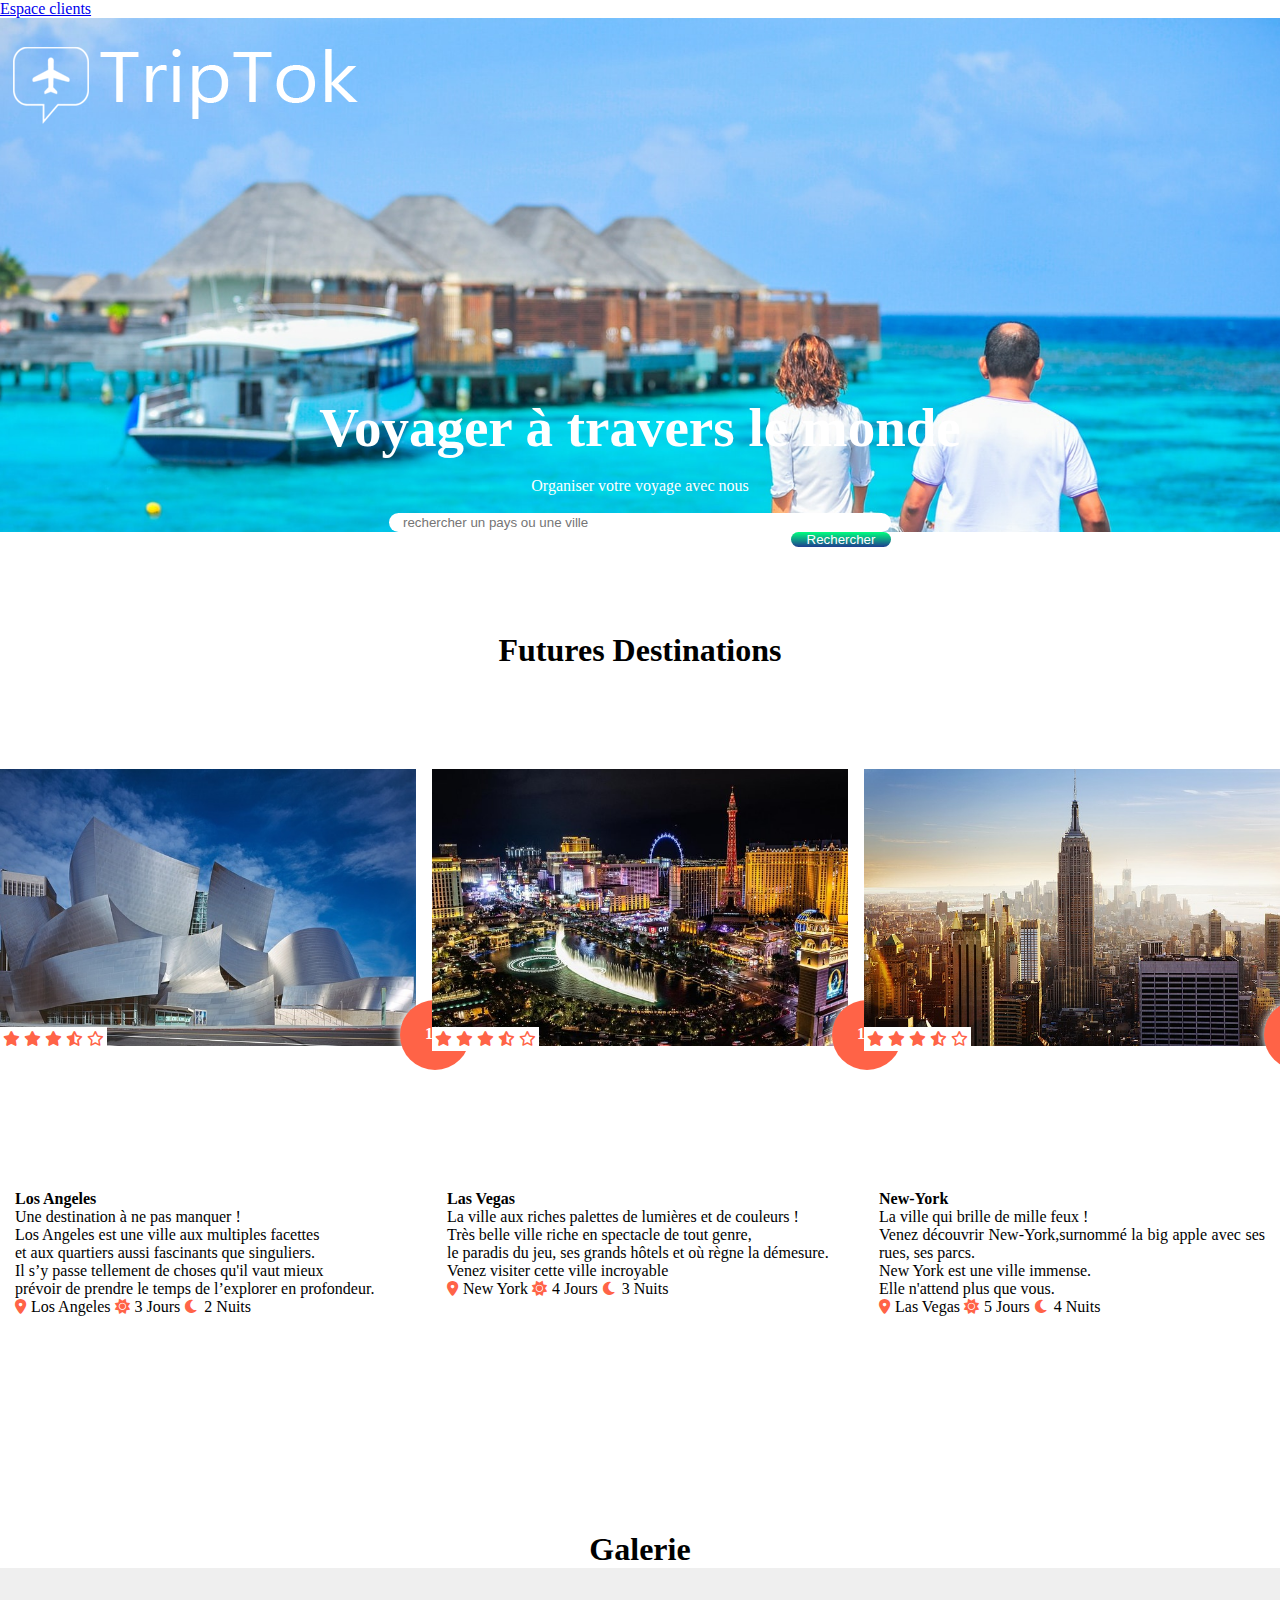
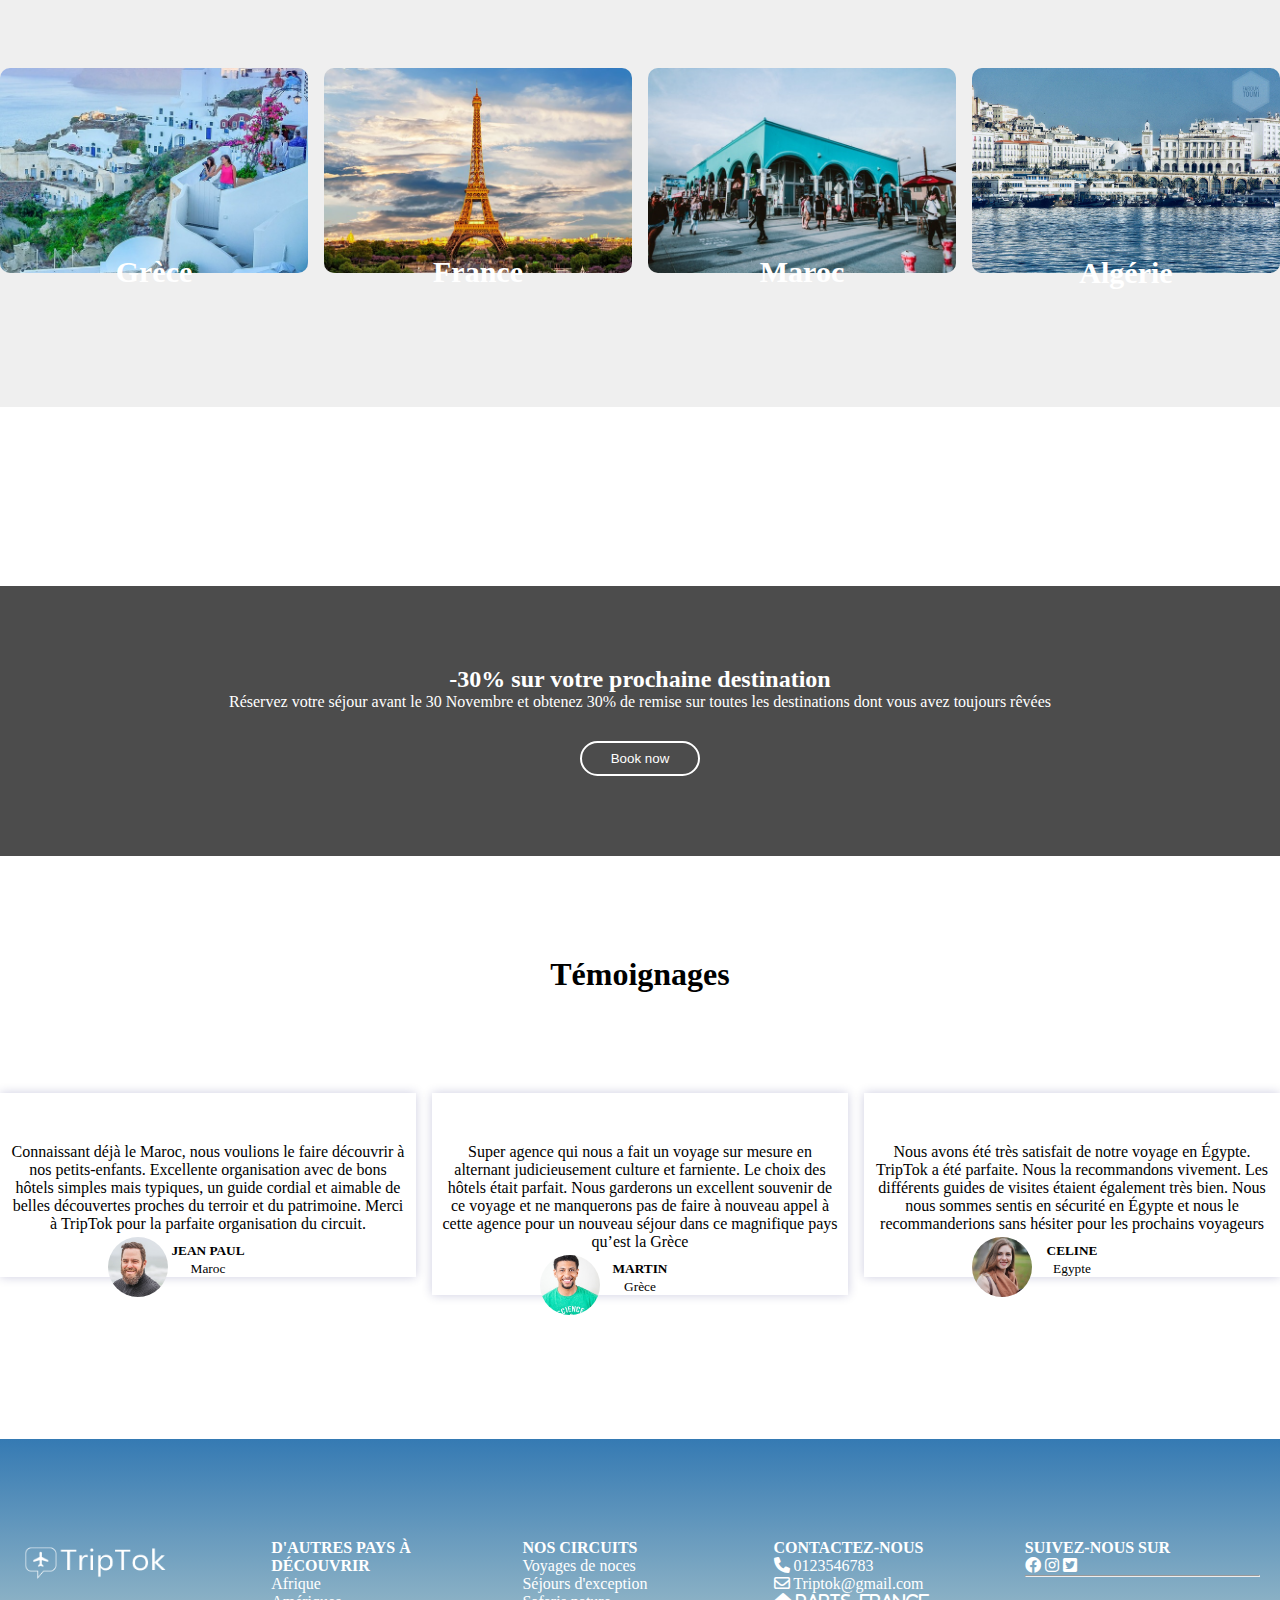
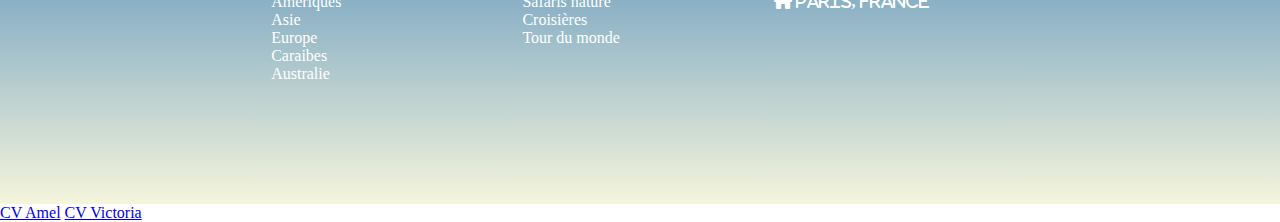
==== index.html @ 3620b526 "Add files via upload" ====
<!DOCTYPE html>
<html lang="en">
<head>
    <meta charset="UTF-8">
    <meta name="viewport" content="width=device-width, initial-scale=1.0">
    <title>Site de Voyage</title>
    <link rel="stylesheet" href="master.css">
    <link rel="stylesheet" href="https://cdnjs.cloudflare.com/ajax/libs/font-awesome/6.0.0-beta2/css/all.min.css">

</head>
<body>
    <div class="connexion">
    <a href="connexion.html"target="_blanck">Espace clients </a>
     </div>       
<header>
    
    <div class="container">
        <img  src="triptok.png">
        
    </div>
    <h1>Voyager à travers le monde </h1>
    <P>Organiser votre voyage avec nous</P>
    <div class="grp-pays">
        <input type="text" class="control" placeholder="rechercher un pays ou une ville">
        <div class="rechercher">
    <button type="submit" class="rechercher-bouton">Rechercher</button>
        </div>

    </div>
</header>
<h1>Futures Destinations </h1>
<section class="caracteristique">
    
    <div>
        
            
                <div class="destination1">
                    <div class="img-destination1">
                        <img src="1.jpg">
                        <div class="prix">
                            <p>1097€</p>
                        </div>
                        <div class="avis">
                            <i class="fas fa-star"></i>
                            <i class="fas fa-star"></i>
                            <i class="fas fa-star"></i>
                            <i class="fas fa-star-half-alt"></i>
                            <i class="far fa-star"></i>
                        </div>
                    </div>
                    <div class="details">
                        <h4>Los Angeles</h4>
                        <p> Une destination à ne pas manquer !<br>
                            Los Angeles est une ville aux multiples facettes <br/> et aux quartiers aussi fascinants que singuliers.<br/> Il s’y passe tellement de choses qu'il vaut mieux <br/>prévoir de prendre le temps de l’explorer en profondeur.
                        </p>
                        <div>
                            <span><i class="fas fa-map-marker-alt"></i>Los Angeles</span>
                            <span><i class="fas fa-sun"></i>3 Jours</span>
                            <span><i class="fas fa-moon"></i>2 Nuits </span>
                        </div>
                    </div>

                    
                </div>
            
            <div>
                <div class="destination1">
                    <div class="img-destination1">
                        <img src="4.jpg">
                        <div class="prix">
                            <p>1959€</p>
                        </div>
                        <div class="avis">
                            <i class="fas fa-star"></i>
                            <i class="fas fa-star"></i>
                            <i class="fas fa-star"></i>
                            <i class="fas fa-star-half-alt"></i>
                            <i class="far fa-star"></i>
                        </div>
                    </div>
                    <div class="details">
                        <h4>Las Vegas</h4>
                        <p> La ville aux riches palettes de lumières et de couleurs !<br>
                            Très belle ville riche en spectacle de tout genre,<br/> le paradis du jeu, ses grands hôtels et où règne la démesure.<br>Venez visiter cette ville incroyable</p>
                        <div>
                            <span><i class="fas fa-map-marker-alt"></i>New York</span>
                            <span><i class="fas fa-sun"></i>4 Jours</span>
                            <span><i class="fas fa-moon"></i>3 Nuits </span>
                        </div>
                    </div>

                    
                </div>
            </div>
            <div>
                <div class="destination1">
                    <div class="img-destination1">
                        <img src="2.jpg">
                        <div class="prix">
                            <p>1190€</p>
                        </div>
                        <div class="avis">
                            <i class="fas fa-star"></i>
                            <i class="fas fa-star"></i>
                            <i class="fas fa-star"></i>
                            <i class="fas fa-star-half-alt"></i>
                            <i class="far fa-star"></i>
                        </div>
                    </div>
                    <div class="details">
                        <h4>New-York</h4>
                        <p> La ville qui brille de mille feux !<br>
                            Venez découvrir New-York,surnommé la big apple avec ses rues, ses parcs.<br/> New York est une ville immense.<br>Elle n'attend plus que vous.</p>
                        </p>
                        <div>
                            <span><i class="fas fa-map-marker-alt"></i>Las Vegas</span>
                            <span><i class="fas fa-sun"></i>5 Jours</span>
                            <span><i class="fas fa-moon"></i>4 Nuits </span>
                        </div>
                    </div>

                    
                </div>
            </div>
        
    </div>


</section>
<h1> Galerie</h1>
<section class="galerie">
    <div>
        
      <div>
        
           <div class="box">
              <img src="travel-1.jpg">
              <h4>Grèce </h4>
            </div>
            
            
            <div class="box">
             <img src="travel-2.jpg">
                
             <h4>France </h4>
            </div>
            
            
            <div class="box">
              <img src="travel-3.jpg">
                
              <h4>Maroc</h4>
            </div>  
            
           
            <div class="box">
                
             <img src="alger.jpg">
             <h4>Algérie</h4>
            </div>
        </div>


    </div>



</section>
<SECTION CLASS="banner">
    <div class="highlight">
        <div class="container">
            <div class="row">
                <div class="col-md-8">
                    <h2>-30% sur votre prochaine destination</h2>
                    <p>Réservez votre séjour avant le 30 Novembre et obtenez 30% de remise sur toutes les destinations dont vous avez toujours rêvées</p>
                </div>
                <div class="col-md-4"></div>
                 <button type="button" class="booking">Book now</button>
            </div>

        </div>
    </div>
</SECTION>
<H1>Témoignages</H1>
<section class="AVIS">
    
    
        
            
                <div class="temoignages">
                    <p>Connaissant déjà le Maroc, nous voulions le faire découvrir à nos petits-enfants.  
                        Excellente organisation avec de bons hôtels simples mais typiques, un guide cordial et aimable de belles découvertes proches du terroir et du patrimoine.
                        Merci à TripTok pour la parfaite organisation du circuit.</p>
                    
                  <h5>JEAN PAUL</h5>
                   <small>Maroc</small>

                </div>
                <img src="user1.jpg">
        
            
                <div class="temoignages">
                    <p>Super agence qui nous a fait un voyage sur mesure en alternant judicieusement culture et farniente.
                        Le choix des hôtels était parfait.
                        Nous garderons un excellent souvenir de ce voyage et ne manquerons pas de faire à nouveau appel à cette agence pour un nouveau séjour dans ce magnifique pays qu’est la Grèce
                        
                    </p>
                  <h5>MARTIN</h5>
                   <small>Grèce</small>
                </div>
                <img src="user2.jpg">

        
            
                <div class="temoignages">
                    <p>Nous avons été très satisfait de notre voyage en Égypte. TripTok a été parfaite. Nous la recommandons vivement. Les différents guides de visites étaient également très bien. 
                        Nous nous sommes sentis en sécurité en Égypte et nous le recommanderions sans hésiter  pour les prochains voyageurs
                        
                    </p>
                  <h5>CELINE</h5>
                   <small>Egypte</small>
                </div>
                <img src="user3.jpg">

            
        

    


</section>
<footer>
     <img src="triptok.png" class="logo">

        
        <DIV>      
          <h4>D'AUTRES PAYS À DÉCOUVRIR</h4>
          <P>Afrique</P>
          <P>Amériques</P>
          <P>Asie</P>
          <P>Europe</P>
          <P>Caraibes</P>
          <P>Australie</P>
        </DIV>
                
            
            <div>
                <h4>NOS CIRCUITS</h4>
                <P>Voyages de noces</P>
                <P>Séjours d'exception</P>
                <P>Safaris nature</P>
                <P>Croisières</P>
                <P>Tour du monde</P>
            </div>
                 

            
            <DIV>
                <h4>CONTACTEZ-NOUS</h4>
                <P><i class="fas fa-phone"></i> 0123546783</P>
                <P><i class="far fa-envelope"></i> Triptok@gmail.com</P>
                <P><i class="fas fa-home"> Paris, FRANCE</i></P>
            </DIV>
        
            <DIV>
                <h4>SUIVEZ-NOUS SUR </h4>
                
                 <i class="fab fa-facebook"></i> 
                 <i class="fab fa-instagram"></i>
                 <i class="fab fa-twitter-square"></i>
            </DIV>
        
          


        
 <hr> 
    
    
</footer>

<a href="amelcv.html">CV Amel</a>
<a href="cvVic.html">CV Victoria</a>
</section>
</body>
</html>
---- master.css ----
*{ 
    padding: 0;
    margin:0;
}
header{
    height: 100%;
    background-image: url(banner1.jpg);
    background-size: cover;
    background-position: center;
    background-attachment: fixed;
    background-repeat: no-repeat;
    padding-top: 20px;
    
}
.img{
    float: left;
    width: 170px;
}
.login{
    width: 100px;
    padding: 8px 0;
    outline: none !important;
    border: 2px solid #fff;
    border-radius: 50px;
    background: transparent;
    color: white;
    float: right;

}
header h1{
    text-align: center;
    color:white;
    padding-top: 160px;
    padding-bottom: 0;
    font-size: 55px;
}
header p{
    margin: 18px 0;
    color: white;
    text-align: center;

}
.control{
   border: 0 !important;
   border-radius: 30px !important;
   margin: 2px;
   box-shadow: none !important;
   width: 90%;
   padding-LEFt: 10px;
}
.rechercher-bouton{
    color: white !important;
    background-image: linear-gradient(#00FF7e,#1f3d90);
    border: 0 !important;
    border-radius: 30px;
    width: 100px;
    box-shadow: none;
    float: right;
    
    

    
    

}
.grp-pays{
    width: 100%;
    max-width: 500px;
    border-radius: 30px;
    background: white;
    margin:auto ;
    padding-left:2px;

}
.caracteristique{
    padding: 100px 0; 

}
h1{
    text-align: center;
    
    
}

.img-destination1 img{
    width: 100%;
    
    

}
.prix{
    width: 50px;
    height: 50px;
    color: white;
    background: tomato;
    font-weight: 600;
    border-radius: 50%;
    padding: 10px;
    box-shadow: 0 0 10px 1px white;
    position: absolute;
    left: 400px;
    bottom: -20px;
    
}
.prix p{
    padding: 15px;
}

.img-destination1{
    position: relative;
    
}
.avis{
    padding:3px;
    float: right;
    background:white;
    bottom: -1px;
    position: absolute;
    
}
.caracteristique{
    column-count: 3;
}
.caracteristique i{
    color: tomato;
    font-size: 15px;
    align-content: center;
    
    
    
    
}
.details{
    padding: 15px;
    text-align: justify;
    padding-top: 40px;
    

}
h4{
    font-weight: 600;
    margin-top: 100px;


}
.details i{
    margin-right: 5px;
}
.destination1{
    box-shadow: 0 0 10px 1px rgba( rgba(36, 50, 105, 0.18)); 
    margin-bottom: 3px;
    
    

}
.galerie{
    padding: 100px 0;
    background: #efefef;
    column-count: 4;
    
}

.box img{
    width: 100%;
    border-radius: 10px;
    cursor: pointer;
    transition: 1s;
}
.box img:hover{
    transform: scale(1.1);
}
.box h4{
display: block;
    text-align: center;
    font-weight: 600;
    font-size: 30px;
    top:50%;
    left: 50%;
    color: white;
    position: absolute;
    transform: translate(-50%, -50%);
    
    
   
}

.box{
    position: relative;
    margin-bottom: 30px;
}
.banner {
    height: 80%;
    background-image:url(banner2.jpg) ;
    background-position: center;
    background-size: cover;
    background-attachment: fixed;
    padding-top: 14%;
}

.banner .highlight{
    padding: 80px 0;
    background:rgba(0, 0,0,0.7);
    text-align: center;
    color:white;
    
}
.highlight .booking{
      width: 120px;
      padding: 8px 0;
     outline: none !important;
     border: 2px solid #fff;
     border-radius: 50px;
     background: transparent;
     color: white;
     margin-top: 30px;
     
    
}
.AVIS{
    padding: 100px 0;
    column-count: 3;
}
.temoignages{
    text-align: center;
    box-shadow:0 0 10px 0 rgba(0,0,100,0.2) ;

}
.temoignages p {
    padding: 50px 10px 10px 10px;
}
.AVIS img{
    width: 60px;
     height: 60px;
     border-radius:50% ;
     position:relative;
     margin: -40px 0 20px 50%;
     right: 100px;
}
footer{
    padding: 100px 20px;
    background-image:linear-gradient(#357ab3,#f5f5DC) ;
    color:white;
    column-count:5 ;
}
.logo{
    width:150px;
    margin-top: 5px;
    margin-bottom: 15px;
}


h1{
    text-align: center;
    margin-top: 100px;
}
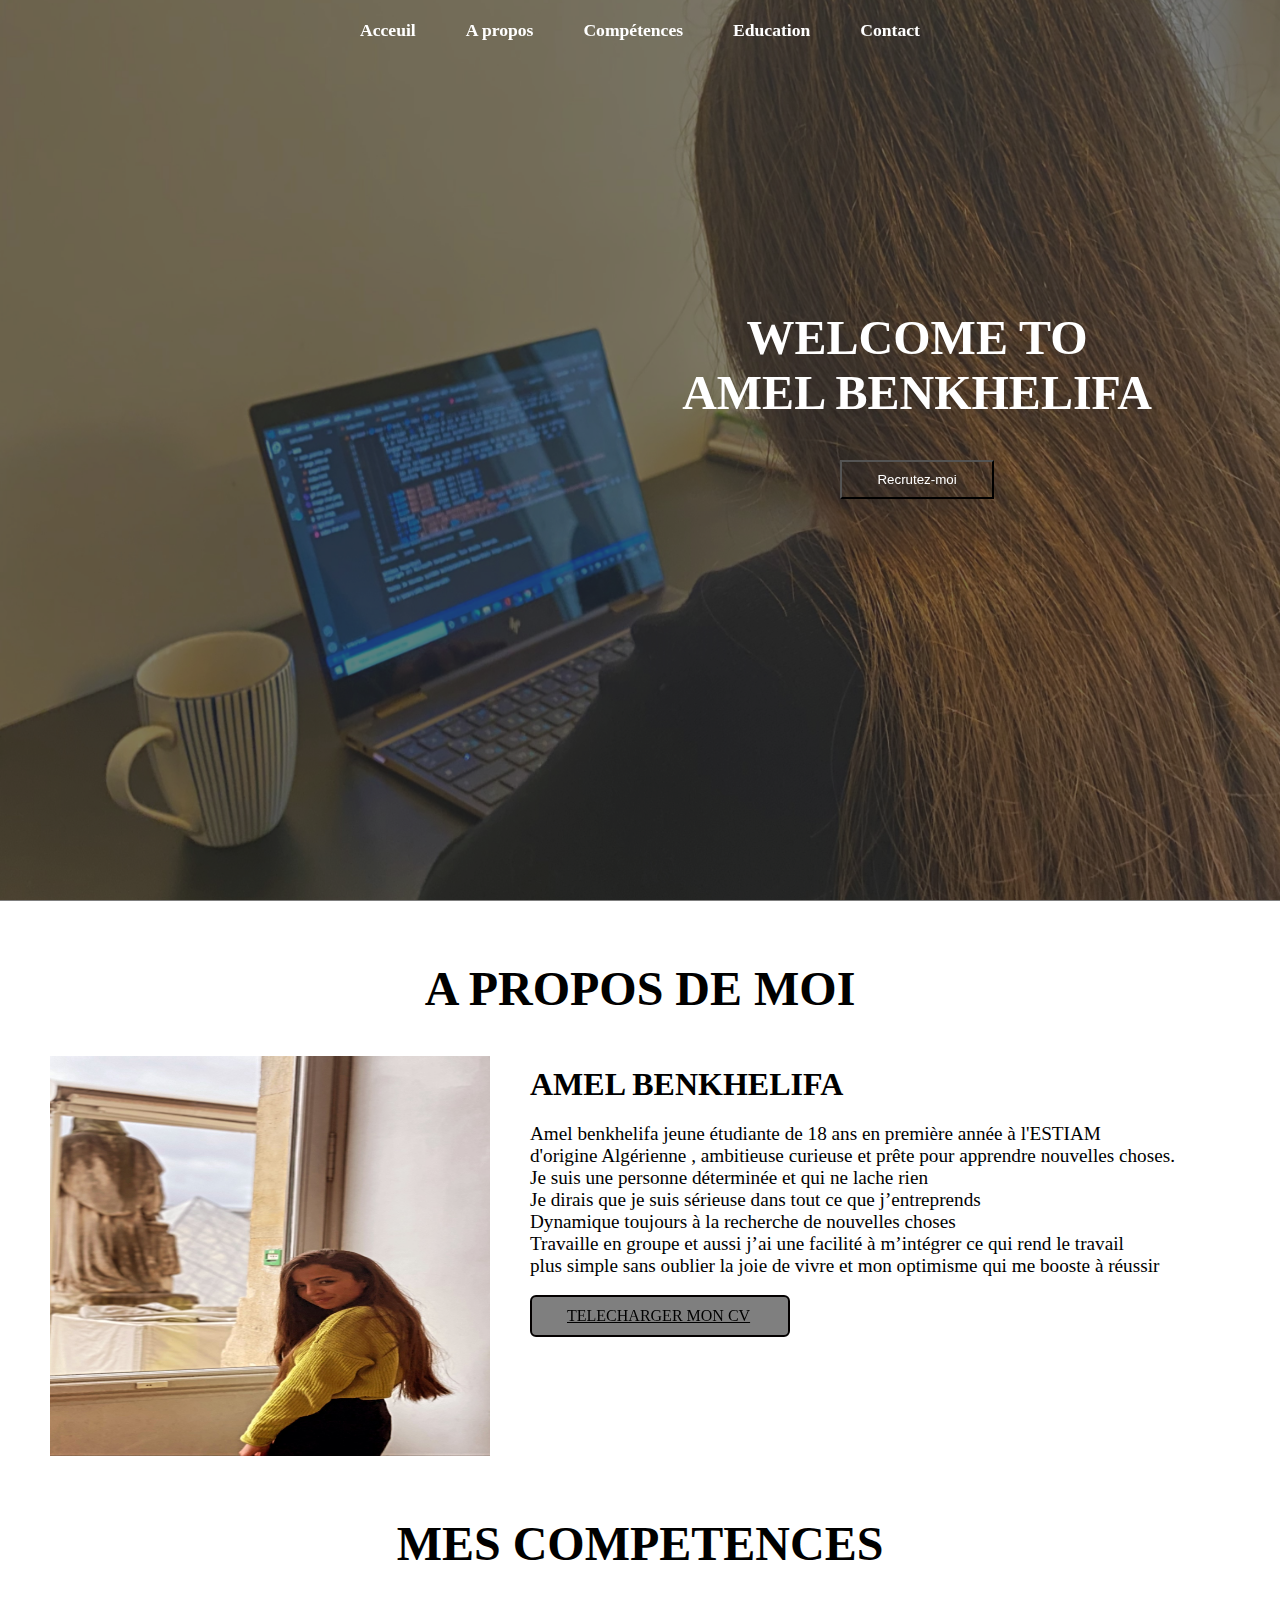
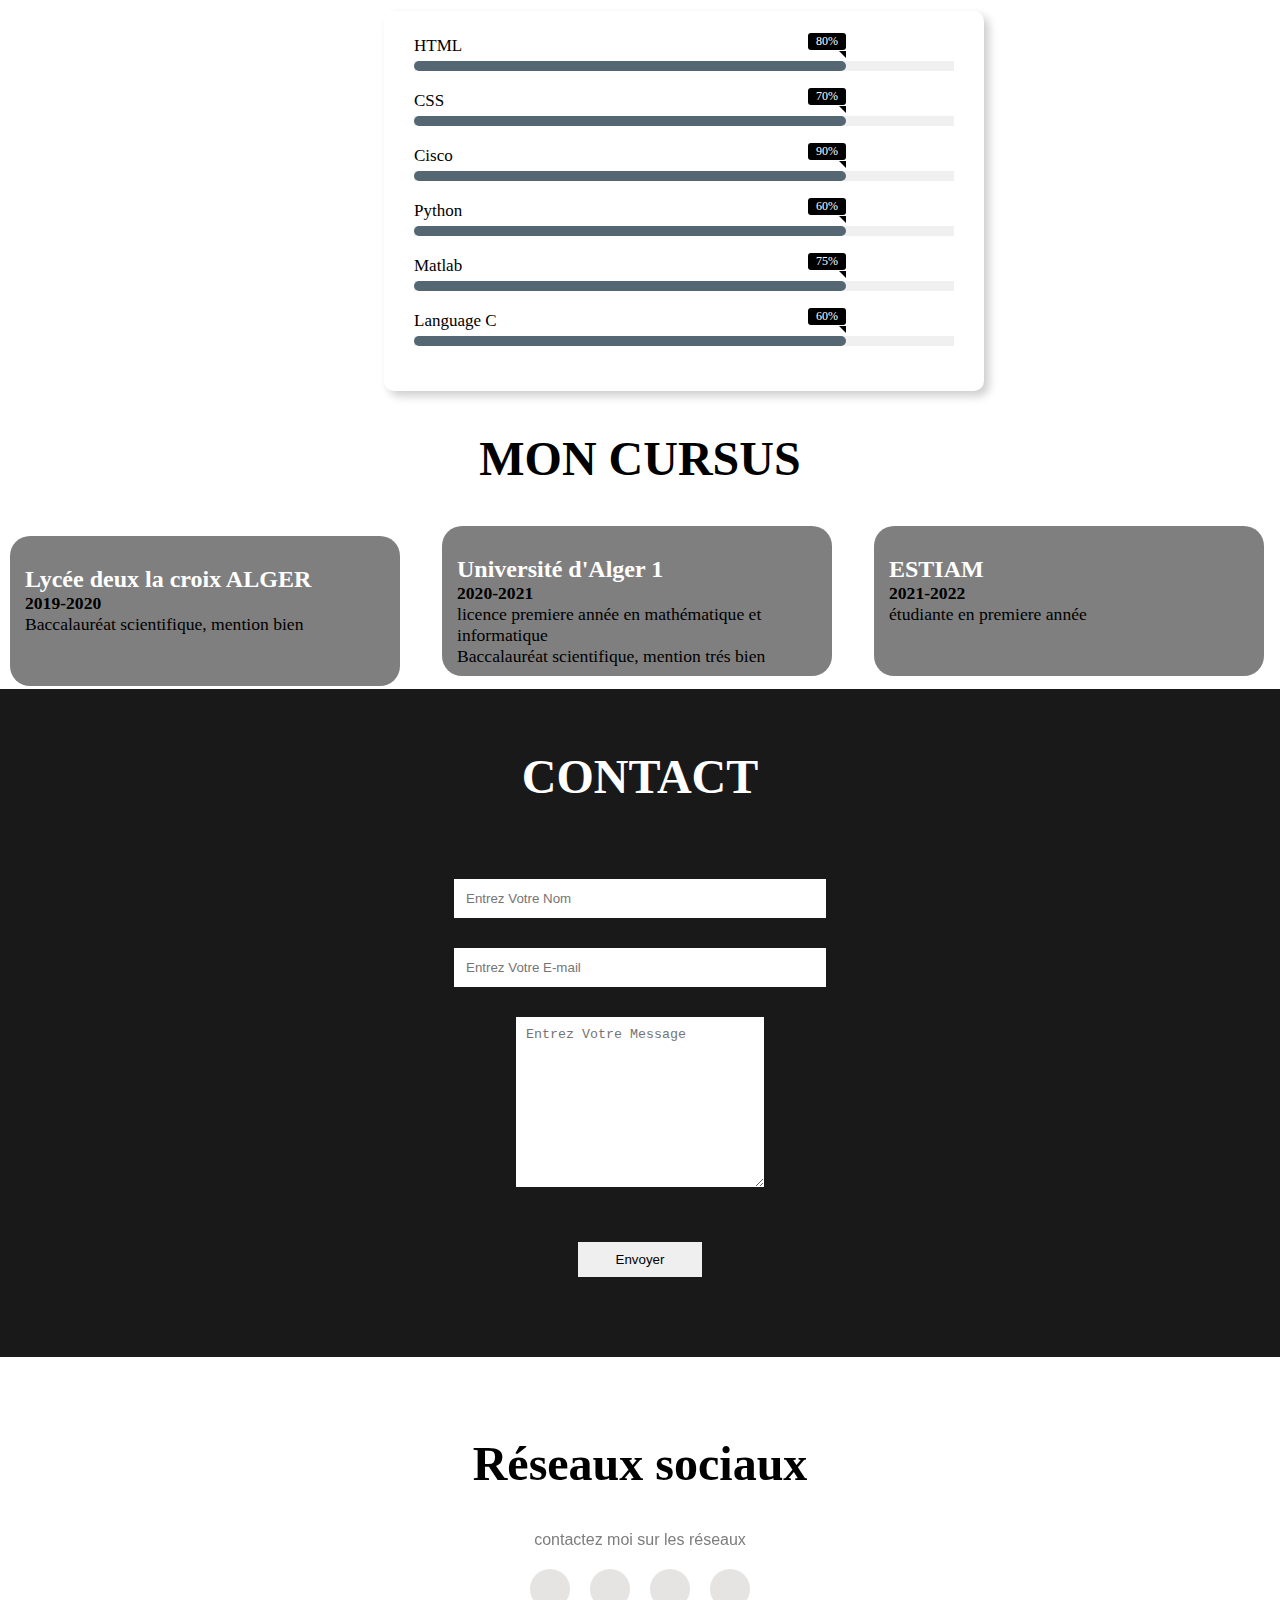
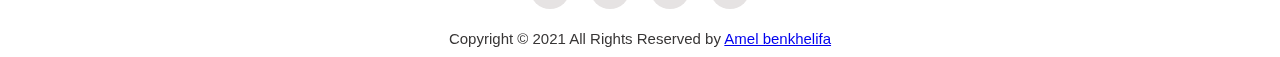
==== commit 0cf07ed3: "Add files via upload" ====
--- a/index.html
+++ b/index.html
@@ -3,284 +3,138 @@
 <head>
     <meta charset="UTF-8">
     <meta name="viewport" content="width=device-width, initial-scale=1.0">
-    <title>Site de Voyage</title>
-    <link rel="stylesheet" href="master.css">
-    <link rel="stylesheet" href="https://cdnjs.cloudflare.com/ajax/libs/font-awesome/6.0.0-beta2/css/all.min.css">
-
+    <link rel="stylesheet" href="style.css">
+    <link rel="stylesheet" media ="screen and (max-width:800px)" href="tablette.css">
+    <link rel="stylesheet" href="https://cdnjs.cloudflare.com/ajax/libs/font-awesome/6.0.0-beta2/css/all.min.css" integrity="sha512-YWzhKL2whUzgiheMoBFwW8CKV4qpHQAEuvilg9FAn5VJUDwKZZxkJNuGM4XkWuk94WCrrwslk8yWNGmY1EduTA==" crossorigin="anonymous" referrerpolicy="no-referrer">
+    <title>Portfolio</title>
+    
 </head>
 <body>
-    <div class="connexion">
-    <a href="connexion.html"target="_blanck">Espace clients </a>
-     </div>       
-<header>
+    <nav class="navbar">
+        <ul>
+            <li><a href="#acceuil">Acceuil</a></li>
+            <li><a href="#apropos"> A propos </a></li>
+            <li><a href="#Compétences">Compétences</a></li>
+            <li><a href="#education">Education</a></li>
+            <li><a href="#Contact">Contact</a></li>
+        </ul>
+    </nav>
+    <section id="acceuil">
+        <div class="main">
+            <h1 class="headings">WELCOME TO <BR> AMEL BENKHELIFA <BR> </h1>
+            
+            <button class="bouton ">Recrutez-moi</button>
+        </div>
+    </section>
+   <section  class ="apropos" id="apropos">
+     <h1 class="headings">A PROPOS DE MOI </h1>
+       <div id="image">
+           <img src="image3.jpg" alt="ma photo">
+           <div id="intro">
+               <h2>AMEL BENKHELIFA</h2>
+               <p> Amel benkhelifa jeune étudiante de 18 ans en première année à l'ESTIAM <br>d'origine Algérienne , ambitieuse  curieuse et prête pour apprendre nouvelles choses. <br>Je suis une personne déterminée et qui ne lache rien  <br>     
+                Je dirais que je suis sérieuse dans tout ce que j’entreprends <br> Dynamique  toujours à la recherche de nouvelles choses <br> Travaille en groupe et aussi j’ai une facilité à m’intégrer ce qui rend le travail <br> plus simple 
+                sans oublier la joie de vivre et mon optimisme qui me booste à réussir</p>
+                <br>
+                <a href="file:///C:/Users/AMEL/OneDrive%20-%20ESTIAM/Bureau/NOUVEQU/amelcv.html">TELECHARGER MON CV </a>
+            </div>
+       </div>
+   </section>
+   
     
-    <div class="container">
-        <img  src="triptok.png">
-        
-    </div>
-    <h1>Voyager à travers le monde </h1>
-    <P>Organiser votre voyage avec nous</P>
-    <div class="grp-pays">
-        <input type="text" class="control" placeholder="rechercher un pays ou une ville">
-        <div class="rechercher">
-    <button type="submit" class="rechercher-bouton">Rechercher</button>
+   <h1 class="headings">MES COMPETENCES</h1>
+    <section class="skills" id="Compétences">
+       
+        <div class="bar">
+            <div class="info">
+                <span>HTML</span>
+            </div>
+            <div class="progress-line html"><span></span></div>
+
         </div>
+        <div class="bar">
+            <div class="info">
+                <span>CSS</span>
+            </div>
+            <div class="progress-line css"><span></span></div>
+ 
+        </div>
+        <div class="bar">
+            <div class="info">
+                <span>Cisco</span>
+            </div>
+            <div class="progress-line cisco"><span></span></div>
 
-    </div>
-</header>
-<h1>Futures Destinations </h1>
-<section class="caracteristique">
-    
-    <div>
-        
-            
-                <div class="destination1">
-                    <div class="img-destination1">
-                        <img src="1.jpg">
-                        <div class="prix">
-                            <p>1097€</p>
-                        </div>
-                        <div class="avis">
-                            <i class="fas fa-star"></i>
-                            <i class="fas fa-star"></i>
-                            <i class="fas fa-star"></i>
-                            <i class="fas fa-star-half-alt"></i>
-                            <i class="far fa-star"></i>
-                        </div>
-                    </div>
-                    <div class="details">
-                        <h4>Los Angeles</h4>
-                        <p> Une destination à ne pas manquer !<br>
-                            Los Angeles est une ville aux multiples facettes <br/> et aux quartiers aussi fascinants que singuliers.<br/> Il s’y passe tellement de choses qu'il vaut mieux <br/>prévoir de prendre le temps de l’explorer en profondeur.
-                        </p>
-                        <div>
-                            <span><i class="fas fa-map-marker-alt"></i>Los Angeles</span>
-                            <span><i class="fas fa-sun"></i>3 Jours</span>
-                            <span><i class="fas fa-moon"></i>2 Nuits </span>
-                        </div>
-                    </div>
+        </div>
+        <div class="bar">
+            <div class="info">
+                <span>Python</span>
+            </div>
+            <div class="progress-line python"><span></span></div>
 
-                    
-                </div>
-            
-            <div>
-                <div class="destination1">
-                    <div class="img-destination1">
-                        <img src="4.jpg">
-                        <div class="prix">
-                            <p>1959€</p>
-                        </div>
-                        <div class="avis">
-                            <i class="fas fa-star"></i>
-                            <i class="fas fa-star"></i>
-                            <i class="fas fa-star"></i>
-                            <i class="fas fa-star-half-alt"></i>
-                            <i class="far fa-star"></i>
-                        </div>
-                    </div>
-                    <div class="details">
-                        <h4>Las Vegas</h4>
-                        <p> La ville aux riches palettes de lumières et de couleurs !<br>
-                            Très belle ville riche en spectacle de tout genre,<br/> le paradis du jeu, ses grands hôtels et où règne la démesure.<br>Venez visiter cette ville incroyable</p>
-                        <div>
-                            <span><i class="fas fa-map-marker-alt"></i>New York</span>
-                            <span><i class="fas fa-sun"></i>4 Jours</span>
-                            <span><i class="fas fa-moon"></i>3 Nuits </span>
-                        </div>
-                    </div>
+        </div>
+        <div class="bar">
+            <div class="info">
+                <span>Matlab</span>
+            </div>
+            <div class="progress-line matlab"><span></span></div>
 
-                    
-                </div>
+        </div>
+        <div class="bar">
+            <div class="info">
+                <span>Language C</span>
             </div>
-            <div>
-                <div class="destination1">
-                    <div class="img-destination1">
-                        <img src="2.jpg">
-                        <div class="prix">
-                            <p>1190€</p>
-                        </div>
-                        <div class="avis">
-                            <i class="fas fa-star"></i>
-                            <i class="fas fa-star"></i>
-                            <i class="fas fa-star"></i>
-                            <i class="fas fa-star-half-alt"></i>
-                            <i class="far fa-star"></i>
-                        </div>
-                    </div>
-                    <div class="details">
-                        <h4>New-York</h4>
-                        <p> La ville qui brille de mille feux !<br>
-                            Venez découvrir New-York,surnommé la big apple avec ses rues, ses parcs.<br/> New York est une ville immense.<br>Elle n'attend plus que vous.</p>
-                        </p>
-                        <div>
-                            <span><i class="fas fa-map-marker-alt"></i>Las Vegas</span>
-                            <span><i class="fas fa-sun"></i>5 Jours</span>
-                            <span><i class="fas fa-moon"></i>4 Nuits </span>
-                        </div>
-                    </div>
+            <div class="progress-line c"><span></span></div>
 
-                    
-                </div>
-            </div>
-        
-    </div>
+        </div>
+       
 
 
-</section>
-<h1> Galerie</h1>
-<section class="galerie">
-    <div>
+    </section>
+    <section class="education" id="education">
+        <h1 class="headings">MON CURSUS</h1>
+        <div class="columns">
+            <div class="box">
+                <h2>Lycée deux la croix ALGER</h2> 
+                <p><strong>2019-2020</strong></p>
+                <p>Baccalauréat scientifique, mention bien </p>
+            </div>
+            <div class="box">
+                <h2>Université d'Alger 1</h2> 
+                <p><strong>2020-2021</strong></p>
+                <p>licence premiere année en mathématique et informatique</p>
+                <p>Baccalauréat scientifique, mention trés bien </p>
+            </div>
+            <div class="box">
+                <h2>ESTIAM</h2> 
+                <p><strong>2021-2022</strong></p>
+                <p>étudiante en premiere année </p>
+            </div>
+        </div>  
         
-      <div>
+    </section>
+    <section id="Contact">
+        <h1 class="headings" >CONTACT</h1>
+        <form action="" class="form">
+            <input type="text" name="name" class="input" placeholder="Entrez Votre Nom">
+            <input type="email" name="email" class="input" placeholder="Entrez Votre E-mail">
+            <textarea name="msg" id="msg" cols="30" rows="10" placeholder="Entrez Votre Message"></textarea>
+            <input type="submit" value="Envoyer" id="send">
+
+        </form>        
+    </section>
+    <footer>
+        <h1 class="headings">Réseaux sociaux </h1>
+        <p>contactez moi sur les réseaux </p>
+        <div class="social-icons">
+            <a href="https://www.facebook.com/profile.php?id=100007087006853"><i class="fab fa-facebook-f"></i></a>
+            <a href="https://www.instagram.com/bk_amell/"><i class="fab fa-instagram"></i></a>
+            <a href="https://www.linkedin.com/in/amel-benkhelifa-577831224/"><i class="fab fa-linkedin"></i></a>
+            <a href="#"><i class="fab fa-twitter-square"></i></a>
+        </div>
+        <p class="copyright">Copyright &copy; 2021 All Rights Reserved by <a href="#">Amel benkhelifa </a></p>
         
-           <div class="box">
-              <img src="travel-1.jpg">
-              <h4>Grèce </h4>
-            </div>
-            
-            
-            <div class="box">
-             <img src="travel-2.jpg">
-                
-             <h4>France </h4>
-            </div>
-            
-            
-            <div class="box">
-              <img src="travel-3.jpg">
-                
-              <h4>Maroc</h4>
-            </div>  
-            
-           
-            <div class="box">
-                
-             <img src="alger.jpg">
-             <h4>Algérie</h4>
-            </div>
-        </div>
-
-
-    </div>
-
-
-
-</section>
-<SECTION CLASS="banner">
-    <div class="highlight">
-        <div class="container">
-            <div class="row">
-                <div class="col-md-8">
-                    <h2>-30% sur votre prochaine destination</h2>
-                    <p>Réservez votre séjour avant le 30 Novembre et obtenez 30% de remise sur toutes les destinations dont vous avez toujours rêvées</p>
-                </div>
-                <div class="col-md-4"></div>
-                 <button type="button" class="booking">Book now</button>
-            </div>
-
-        </div>
-    </div>
-</SECTION>
-<H1>Témoignages</H1>
-<section class="AVIS">
+    </footer>
     
-    
-        
-            
-                <div class="temoignages">
-                    <p>Connaissant déjà le Maroc, nous voulions le faire découvrir à nos petits-enfants.  
-                        Excellente organisation avec de bons hôtels simples mais typiques, un guide cordial et aimable de belles découvertes proches du terroir et du patrimoine.
-                        Merci à TripTok pour la parfaite organisation du circuit.</p>
-                    
-                  <h5>JEAN PAUL</h5>
-                   <small>Maroc</small>
-
-                </div>
-                <img src="user1.jpg">
-        
-            
-                <div class="temoignages">
-                    <p>Super agence qui nous a fait un voyage sur mesure en alternant judicieusement culture et farniente.
-                        Le choix des hôtels était parfait.
-                        Nous garderons un excellent souvenir de ce voyage et ne manquerons pas de faire à nouveau appel à cette agence pour un nouveau séjour dans ce magnifique pays qu’est la Grèce
-                        
-                    </p>
-                  <h5>MARTIN</h5>
-                   <small>Grèce</small>
-                </div>
-                <img src="user2.jpg">
-
-        
-            
-                <div class="temoignages">
-                    <p>Nous avons été très satisfait de notre voyage en Égypte. TripTok a été parfaite. Nous la recommandons vivement. Les différents guides de visites étaient également très bien. 
-                        Nous nous sommes sentis en sécurité en Égypte et nous le recommanderions sans hésiter  pour les prochains voyageurs
-                        
-                    </p>
-                  <h5>CELINE</h5>
-                   <small>Egypte</small>
-                </div>
-                <img src="user3.jpg">
-
-            
-        
-
-    
-
-
-</section>
-<footer>
-     <img src="triptok.png" class="logo">
-
-        
-        <DIV>      
-          <h4>D'AUTRES PAYS À DÉCOUVRIR</h4>
-          <P>Afrique</P>
-          <P>Amériques</P>
-          <P>Asie</P>
-          <P>Europe</P>
-          <P>Caraibes</P>
-          <P>Australie</P>
-        </DIV>
-                
-            
-            <div>
-                <h4>NOS CIRCUITS</h4>
-                <P>Voyages de noces</P>
-                <P>Séjours d'exception</P>
-                <P>Safaris nature</P>
-                <P>Croisières</P>
-                <P>Tour du monde</P>
-            </div>
-                 
-
-            
-            <DIV>
-                <h4>CONTACTEZ-NOUS</h4>
-                <P><i class="fas fa-phone"></i> 0123546783</P>
-                <P><i class="far fa-envelope"></i> Triptok@gmail.com</P>
-                <P><i class="fas fa-home"> Paris, FRANCE</i></P>
-            </DIV>
-        
-            <DIV>
-                <h4>SUIVEZ-NOUS SUR </h4>
-                
-                 <i class="fab fa-facebook"></i> 
-                 <i class="fab fa-instagram"></i>
-                 <i class="fab fa-twitter-square"></i>
-            </DIV>
-        
-          
-
-
-        
- <hr> 
-    
-    
-</footer>
-
-<a href="amelcv.html">CV Amel</a>
-<a href="cvVic.html">CV Victoria</a>
-</section>
 </body>
 </html>--- a/style.css
+++ b/style.css
@@ -0,0 +1,345 @@
+*{
+    margin: 0;
+    padding: 0;
+    box-sizing: border-box;
+}
+.navbar{
+    display: flex;
+    justify-content: center;
+    align-items: center;
+    background-color: rgba(0,0, 0, 0.5);
+    position:sticky;
+    top:0;
+}
+.navbar ul{
+    display: flex;
+    list-style: none;
+    margin:20px 0px;
+}
+.navbar ul li {
+    font-family:century ;
+    font-size: 1.1rem;
+    font-weight : bold ;
+
+}
+.navbar ul li a {
+    text-decoration:none;
+    color:white;
+    padding:8px 25px;
+    transition:all .5s ease;
+}
+.navbar ul li a:hover{
+    background-color: white;
+    color: black;
+    box-shadow: 0 0 10px white ;
+
+}
+#acceuil{
+    display:flex;
+    flex-direction: column;
+    background-color: rgba(0,0, 0, 0.5);
+    height: 840px;
+    justify-content:center;
+    align-items: center;
+    color: white;
+
+
+}
+#acceuil::before{
+    content: "";
+    position: absolute;
+    top:0;
+    right: 0;
+    background: url(image2.jpg) no-repeat center center/cover;
+    height:900px;
+    width: 100%;
+    z-index: -1;
+    opacity: .8;
+
+}
+.main{
+    display: flex;
+    flex-direction: column;
+    align-items: center;
+    position: absolute;
+    top: 30%;
+    right: 10%;
+}
+.headings{
+    font-family: century;
+    font-size: 3rem;
+    text-align: center;
+    margin:40px 0px;
+
+}
+.bouton{
+    padding: 10px 35px;
+    background-color: transparent;
+    border: 1px solide white;
+    color: white;
+    outline: none;
+    transition: .6s ease ;
+}
+.bouton:hover{
+    cursor:pointer;
+    background-color: white;
+    color: black;
+    box-shadow: 0 0 5px white ,0 0 10px white,0 0 15px white  ;
+    font-weight: bold;
+}
+#apropos{
+    display: flex;
+    flex-direction: column;
+    box-sizing: border-box;
+    padding: 20px;
+
+}
+#image{
+    display: flex;
+}
+#image img {
+    width: 500px;
+    height: 400px;
+    padding: 0px 30px;
+
+}
+#intro{
+    display: flex;
+    flex-direction: column;
+    text-align: justify;
+    padding: 10px;
+}
+#intro h2 {
+    font-size: 2rem;
+    margin-bottom: 20px;
+}
+#intro p{
+    font-size: 1.2rem;
+}
+#intro a{
+    
+    border-radius: 6px;
+    border:2px solid rgb(3, 0, 0);
+    padding: 10px 35px;
+    color:black;
+    outline: none;
+    transition: .6s ease ;
+    width: 260px;
+    background-color: rgba(0,0, 0, 0.5);
+    float: right;
+    position: relative;
+      
+    }
+    
+.skills{
+
+    width: 600px;
+    background: #fff;
+    box-shadow: 5px 5px 10px rgba(0,0, 0, 0.2);
+    border-radius: 10px;
+    padding:25px 30px;
+    margin-left:30%;
+    
+
+}
+.skills .bar{
+    margin:20px 0;
+
+}
+.skills .bar:first-child{
+    margin-top: 0px;
+
+}
+.skills .bar .info{
+    margin-bottom: 5px;
+}
+.skills .bar .info span{
+    font-size: 17px;
+    font-weight: 500;
+}
+.bar .progress-line span::before{
+    position: absolute;
+    content: "";
+    right: 0;
+    top: -10px;
+    height: 0;
+    width: 0;
+    border: 7px solid transparent;
+    border-bottom-width: 0px;
+    border-right-width: 0px;
+    border-top-color: rgb(0, 0, 0);
+
+}
+.bar .progress-line span::after{
+    position: absolute;
+    right: 0;
+    top: -28px;
+    color: #fff;
+    font-size: 12px;
+    font-weight: 500;
+    background:black;
+    padding: 1px 8px;
+    border-radius: 3px;
+
+}
+.bar .progress-line.html span::after{
+    content: "80%";
+
+}
+.bar .progress-line.css span::after{
+    content: "70%";
+}
+.bar .progress-line.cisco span::after{
+   content: "90%";
+}
+.bar .progress-line.python span::after{
+    content:"60%";
+}
+.bar .progress-line.matlab span::after{
+    content: "75%";
+}
+.bar .progress-line.c span::after{
+    content: "60%";
+
+}
+.skills .bar .progress-line{
+    position: relative;
+    height: 10px;
+    width: 100%;
+    background: #f0f0f0;
+    box-shadow: inset 0px 1px 1px rgba(0,0, 0, 0.05),rgba(255,255, 255, 0.8);
+}
+.bar .progress-line span{
+    height: 100%;
+    width: 80%;
+    background:#556773;
+    position:absolute;
+    border-radius: 10px;
+}
+.text h2{ font-size: 25px;
+    font-weight: 600;
+    margin-bottom: 10px;
+}
+
+
+
+
+.columns{
+    
+    column-count: 3;
+    
+}
+.box{
+    height: 150px;
+    width: 390px;
+    background-color: rgba(0,0, 0, 0.5);
+    border-radius: 20px;
+    margin:10px;
+    padding: 15px;
+    padding-top: 30px;
+
+}
+.box h2{
+    color:white;
+    
+}
+ .box p{
+    font-size: 1.1rem;
+}
+#Contact{
+    display:flex;
+    flex-direction: column;
+    box-sizing: border-box;
+    background-color:rgba(0, 0, 0, 0.9) ;
+    color: white;
+    padding: 20px;
+}
+.form{
+    display: flex;
+    flex-direction: column;
+    box-sizing: border-box;
+    align-items: center;
+    margin:20px 0px;
+}
+.input{
+    padding: 12px;
+    margin:15px ;
+    width: 30%;
+    border: none;
+    outline:none;
+}
+#msg{
+    width: 20%;
+    padding: 10px;
+    margin: 15px;
+    border: none;
+    outline: none;
+}
+#send{
+    padding: 10px;
+    width: 10%;
+    margin:40px;
+    border:none;
+    outline: none;
+
+}
+#send:hover{
+    cursor: pointer;
+    box-shadow: 0 0 10px white;
+}
+footer{
+    height: 300px;
+    display:flex;
+    flex-direction: column;
+    justify-content: center;
+    align-items:center ;
+    padding-top: 10px;
+    position: relative;
+}
+footer p{
+    font-family: 'Gill Sans', 'Gill Sans MT', Calibri, 'Trebuchet MS', sans-serif;
+
+}
+footer p:nth-child(1){
+    font-size: 30px;
+    font-weight: bold;
+    color: #191919;
+    line-height: 20px;
+}
+footer p:nth-child(2){
+    font-size: 16px;
+    color:#7e7d7d ;
+    width: 600px;
+    text-align:center ;
+    
+}
+.social-icons a{
+    width:40px;
+    height:40px;
+    display: flex;
+    justify-content: center;
+    align-items: center;
+    background-color: #e6e3e3;
+    margin: 20px 10px;
+    border-radius: 50%;
+
+
+}
+.social-icons{
+    display: flex;
+}
+.copyright{
+    color:#383636;
+    font-size: 15px;
+    position: absolute;
+    left: 50%;
+    bottom: 10px;
+    transform:translateX(-50%);
+
+}
+.social-icons i{
+    color: #000000;
+}
+
+
+
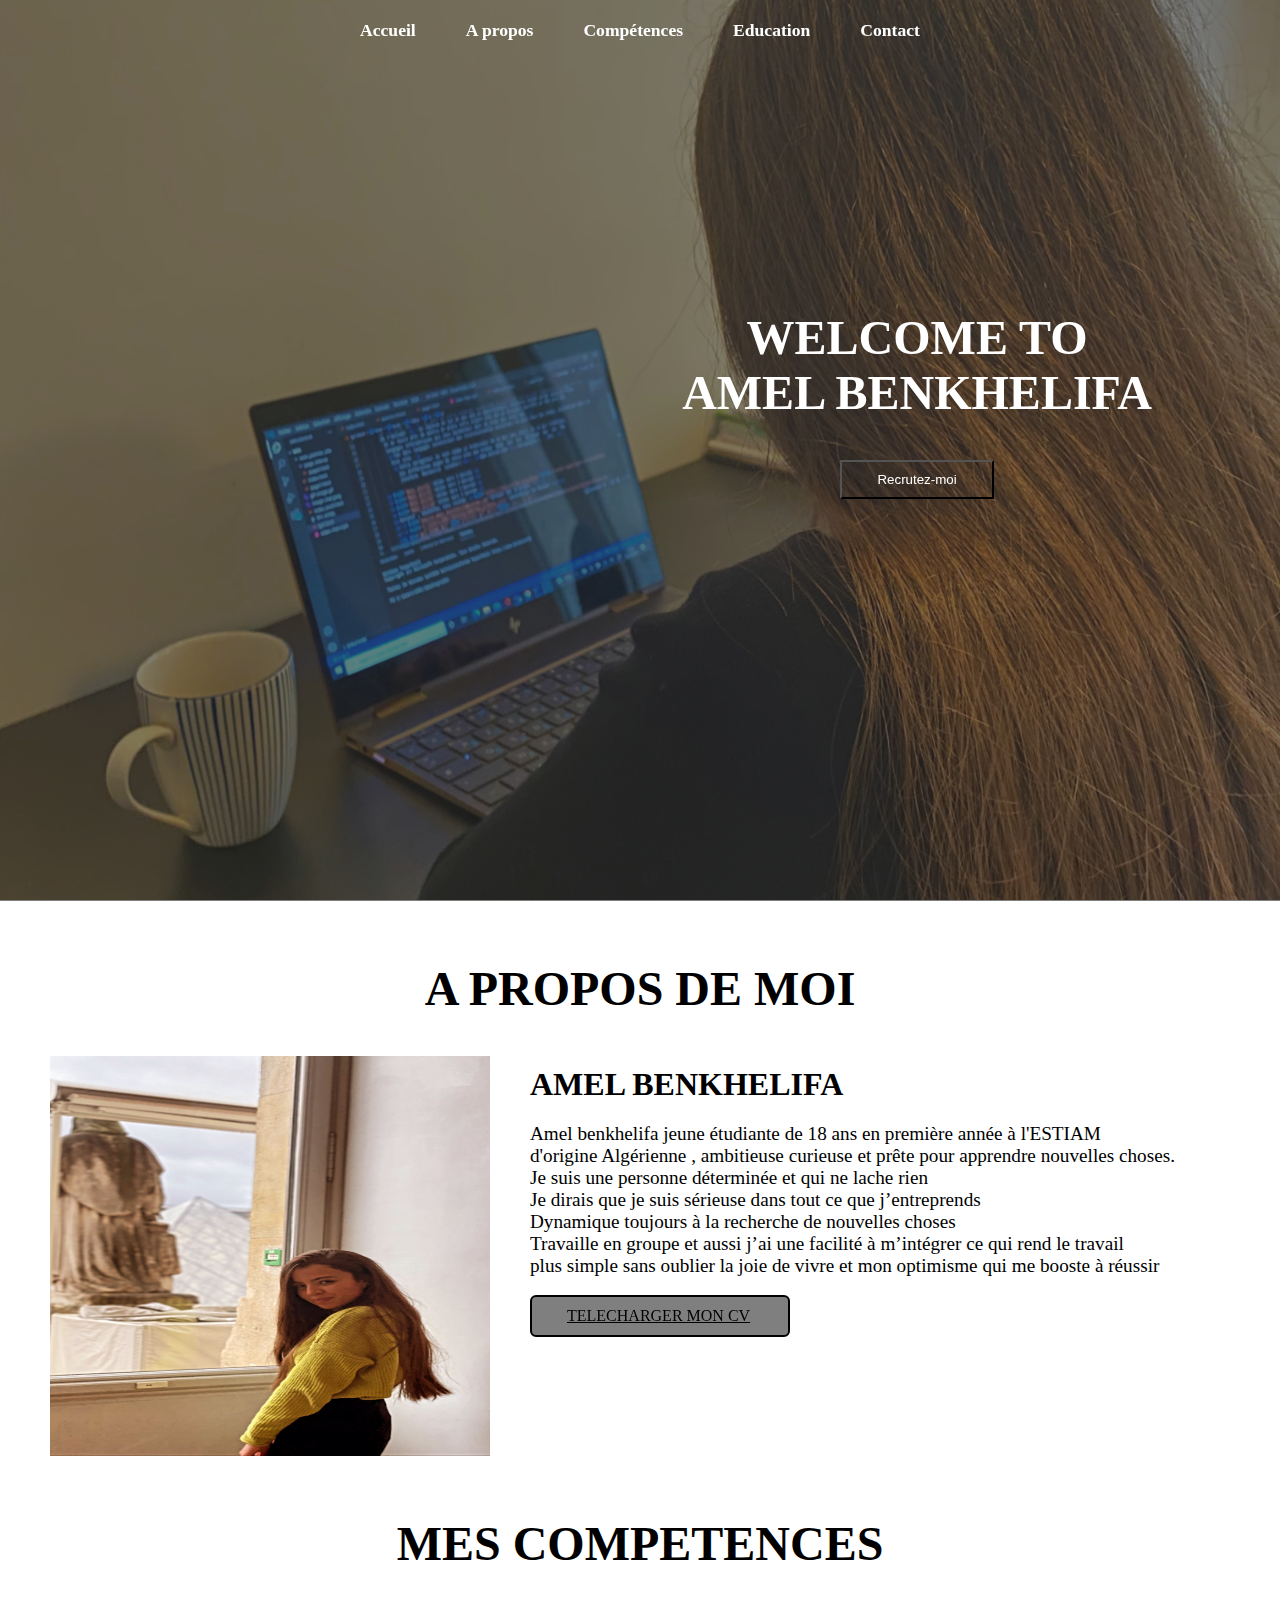
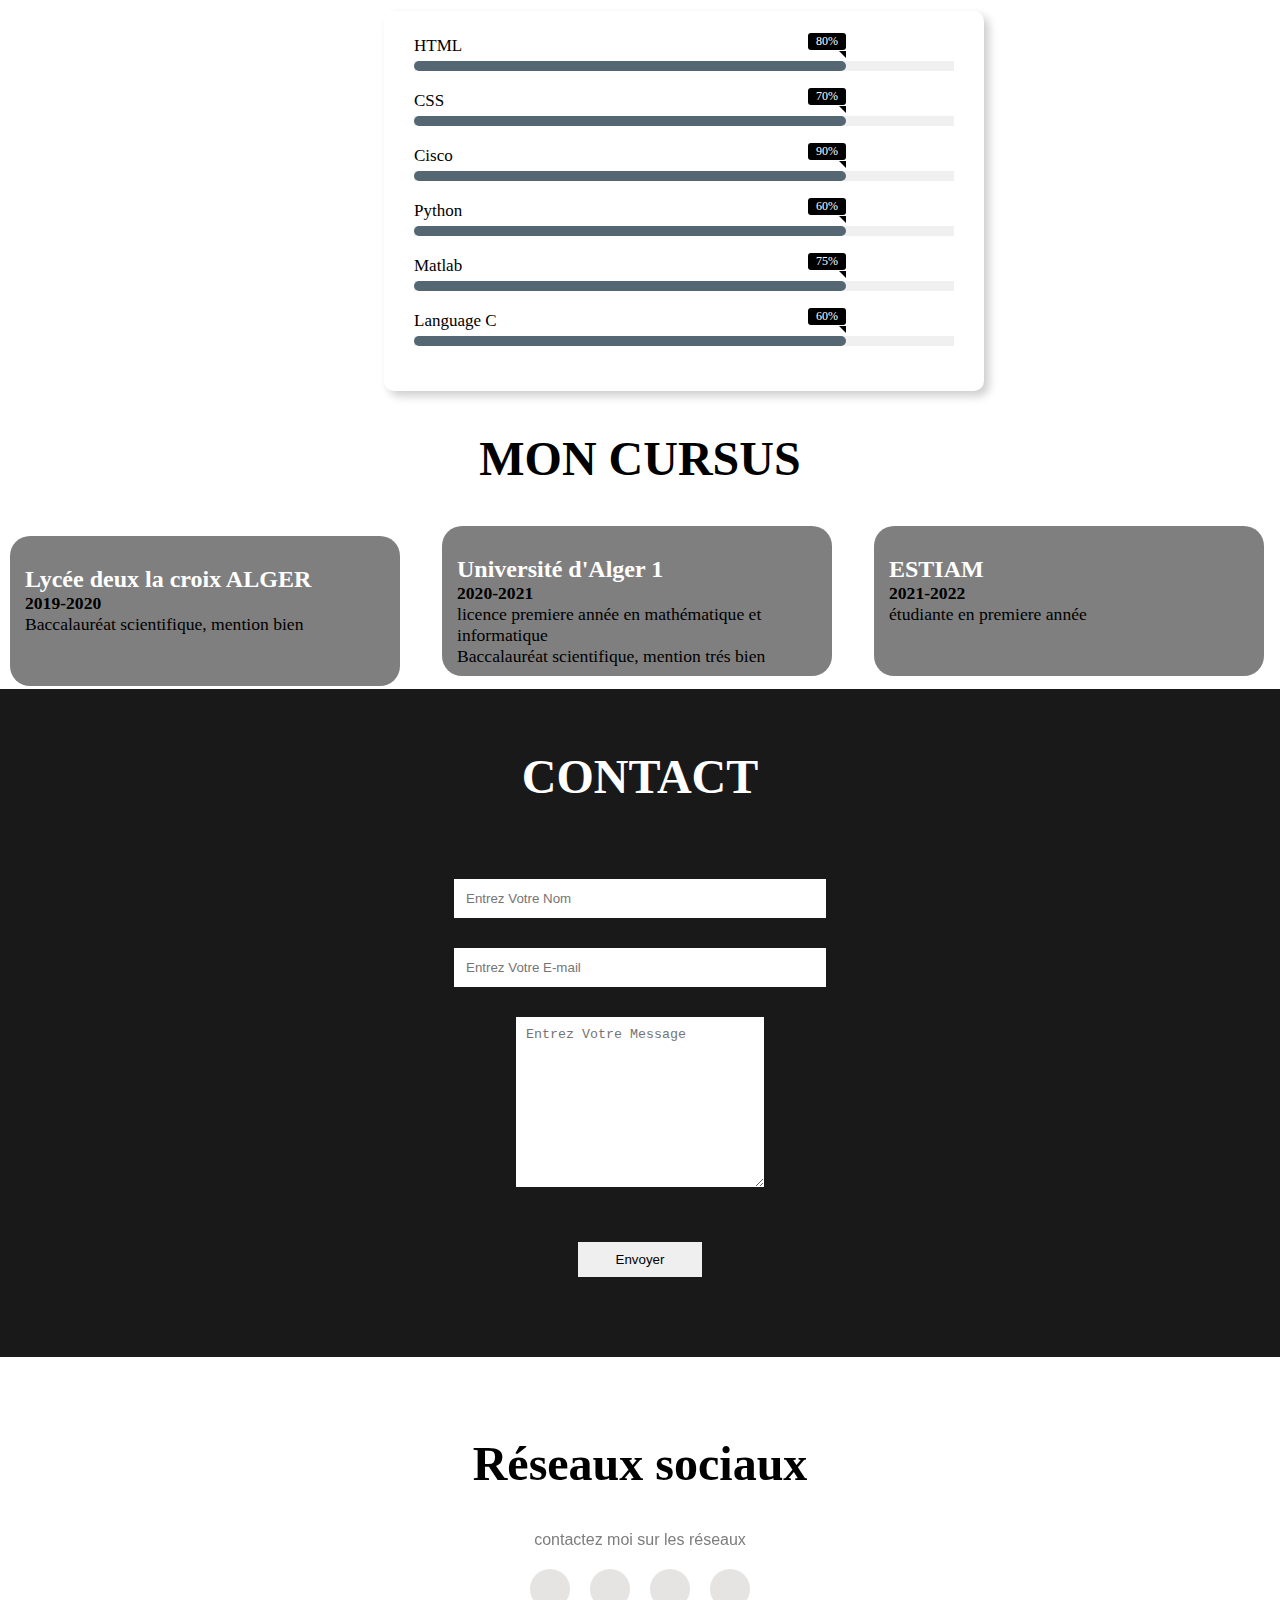
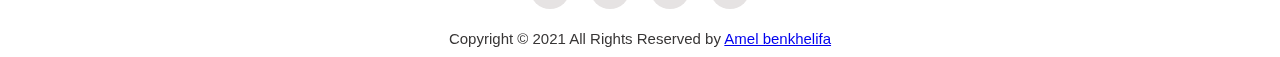
==== commit 99e95dc4: "Add files via upload" ====
--- a/index.html
+++ b/index.html
@@ -4,15 +4,13 @@
     <meta charset="UTF-8">
     <meta name="viewport" content="width=device-width, initial-scale=1.0">
     <link rel="stylesheet" href="style.css">
-    <link rel="stylesheet" media ="screen and (max-width:800px)" href="tablette.css">
     <link rel="stylesheet" href="https://cdnjs.cloudflare.com/ajax/libs/font-awesome/6.0.0-beta2/css/all.min.css" integrity="sha512-YWzhKL2whUzgiheMoBFwW8CKV4qpHQAEuvilg9FAn5VJUDwKZZxkJNuGM4XkWuk94WCrrwslk8yWNGmY1EduTA==" crossorigin="anonymous" referrerpolicy="no-referrer">
     <title>Portfolio</title>
-    
 </head>
 <body>
     <nav class="navbar">
         <ul>
-            <li><a href="#acceuil">Acceuil</a></li>
+            <li><a href="#acceuil">Accueil</a></li>
             <li><a href="#apropos"> A propos </a></li>
             <li><a href="#Compétences">Compétences</a></li>
             <li><a href="#education">Education</a></li>
